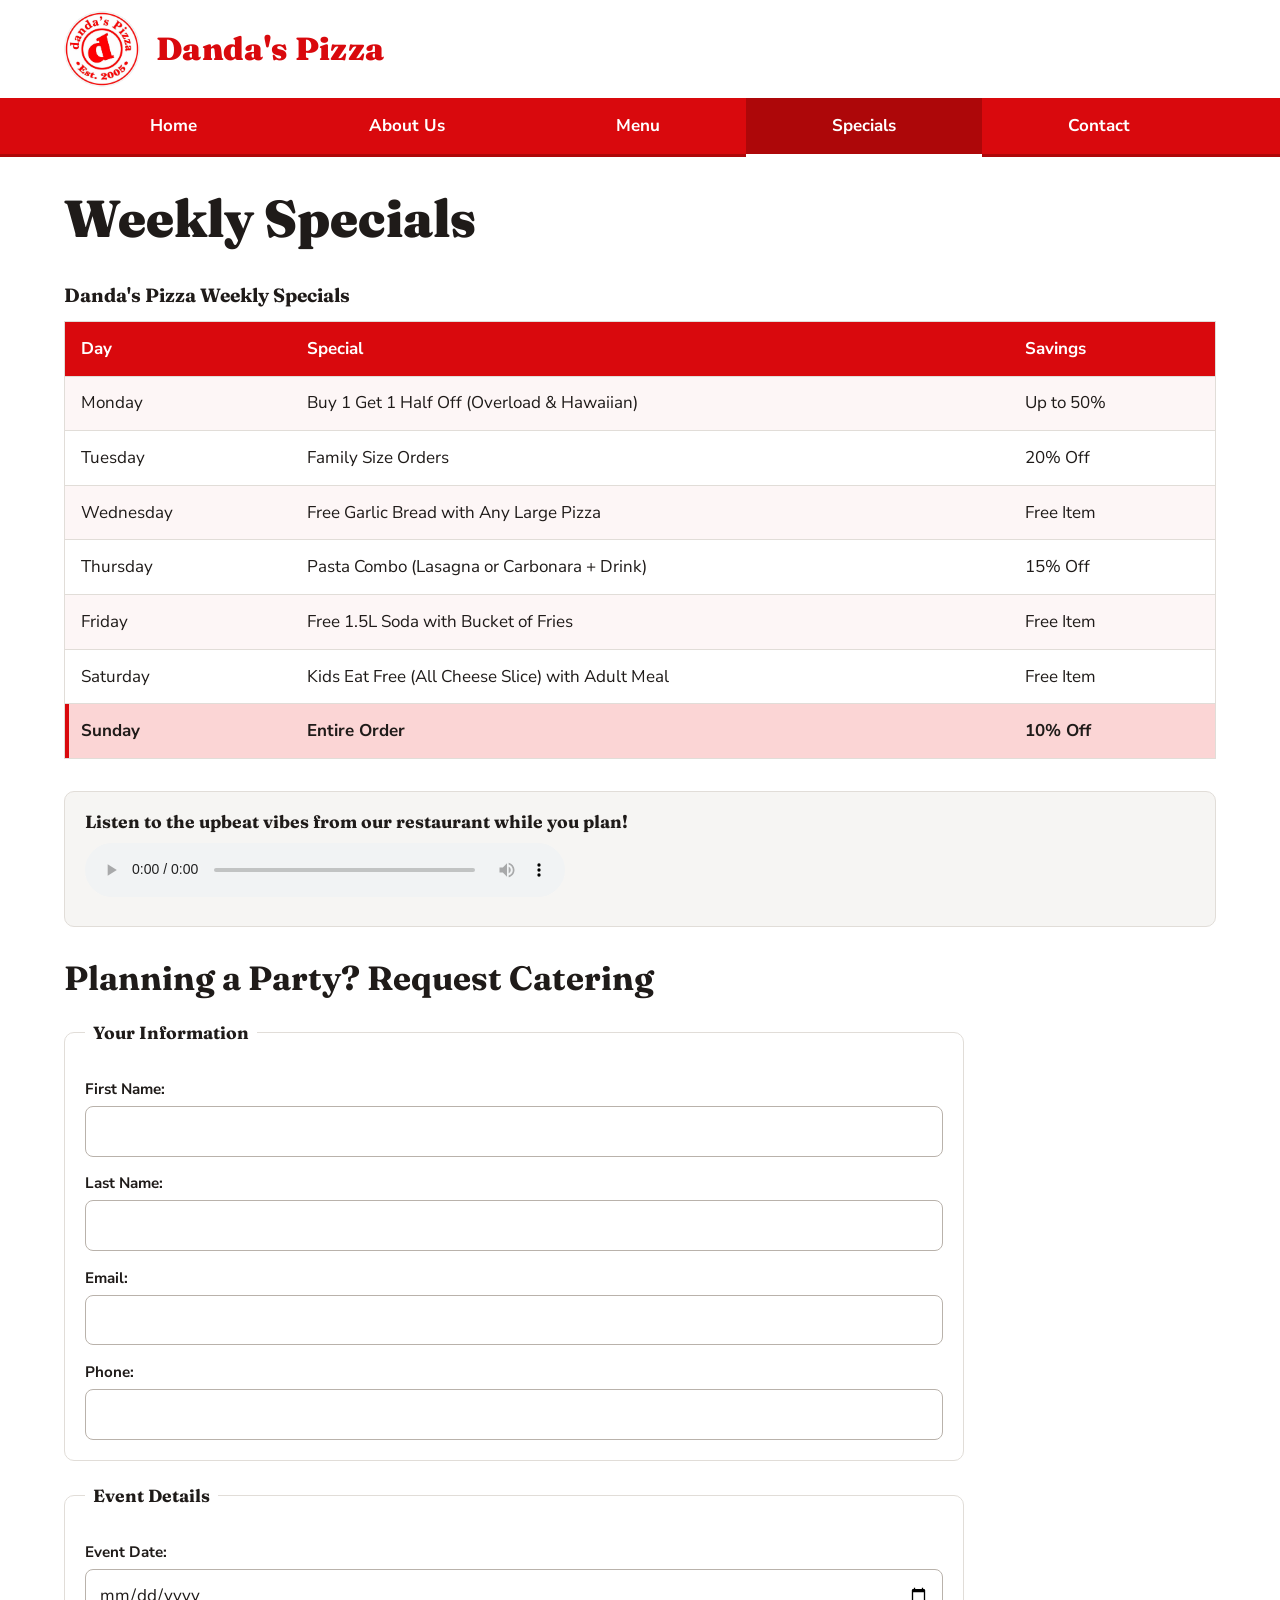
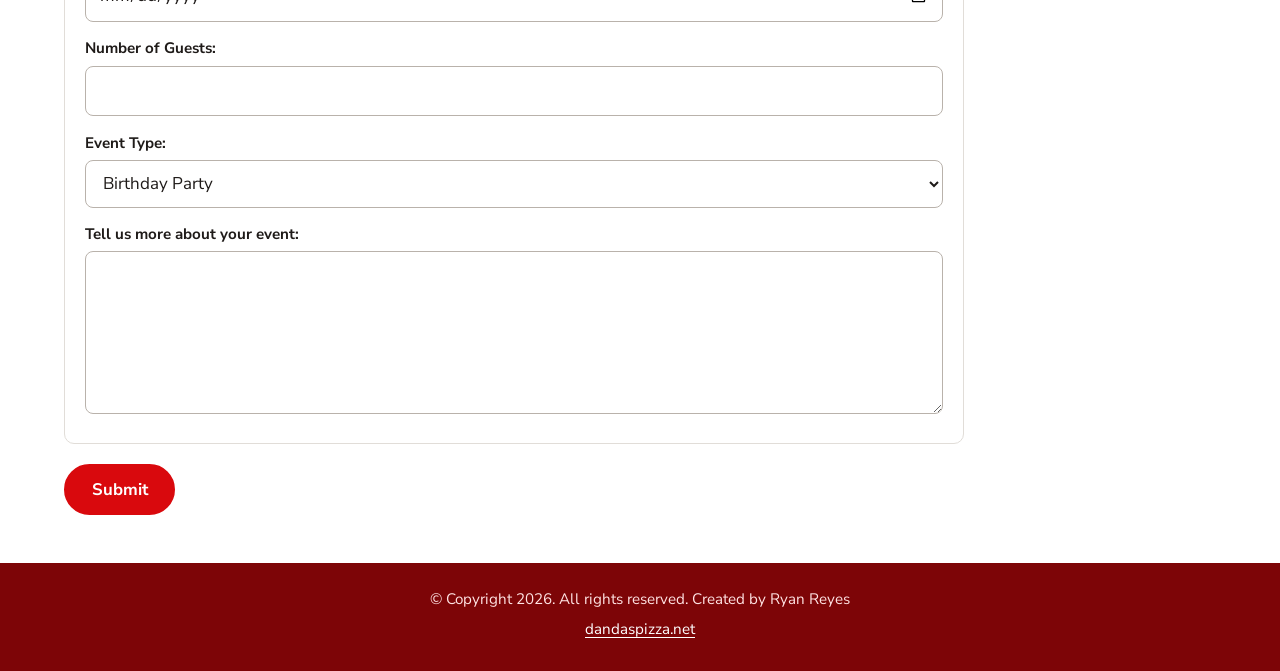
==== special.html @ eed9eb9b "Add files via upload" ====
<!DOCTYPE html>
<html lang="en">
<head>
  <!--
  Name: Ryan Reyes
  Date: 2026-01-15
  Section: WD 202
  -->
  <meta charset="UTF-8">
  <meta name="viewport" content="width=device-width, initial-scale=1.0">
  <title>Specials - Danda's Pizza</title>
  <meta name="description" content="Weekly specials at Danda's Pizza in Angeles City, plus catering requests for birthdays, family gatherings, and corporate events.">
  <link rel="preconnect" href="https://fonts.googleapis.com">
  <link rel="preconnect" href="https://fonts.gstatic.com" crossorigin>
  <link href="https://fonts.googleapis.com/css2?family=Fraunces:wght@700;900&family=Nunito+Sans:wght@400;600;700&display=swap" rel="stylesheet">
  <script>document.documentElement.classList.add("js");</script>
  <link rel="stylesheet" href="style.css">
  <link rel="shortcut icon" href="img/favicon.ico">
  <link rel="icon" type="image/png" sizes="32x32" href="img/favicon-32x32.png">
  <link rel="apple-touch-icon" sizes="180x180" href="img/apple-touch-icon.png">
</head>

<body>
  <a class="skip-link" href="#main">Skip to content</a>
  <div id="container">
    <header>
      <a href="index.html">
        <img src="img/danda's_main_logo.jpg" alt="Danda's Logo" />
      </a>
      <p class="brand">Danda's Pizza</p>
      <button class="nav-toggle" type="button" aria-expanded="false" aria-controls="site-nav" aria-label="Open menu">
        <span class="bars" aria-hidden="true"></span>
      </button>
    </header>

    <nav id="site-nav" aria-label="Main">
      <ul>
        <li><a href="index.html">Home</a></li>
        <li><a href="about.html">About Us</a></li>
        <li><a href="menu.html">Menu</a></li>
        <li><a href="special.html" aria-current="page">Specials</a></li>
        <li><a href="contact.html">Contact</a></li>
      </ul>
    </nav>

    <main id="main">
      <h1>Weekly Specials</h1>
      <div id="specials">
        <div class="tablet-desktop">
         
          <div class="table-wrap">
          <table>
            <caption>Danda's Pizza Weekly Specials</caption>
            <tr>
              <th>Day</th>
              <th>Special</th>
              <th>Savings</th>
            </tr>
            <tr>
              <td>Monday</td>
              <td>Buy 1 Get 1 Half Off (Overload &amp; Hawaiian)</td>
              <td>Up to 50%</td>
            </tr>
            <tr>
              <td>Tuesday</td>
              <td>Family Size Orders</td>
              <td>20% Off</td>
            </tr>
            <tr>
              <td>Wednesday</td>
              <td>Free Garlic Bread with Any Large Pizza</td>
              <td>Free Item</td>
            </tr>
            <tr>
              <td>Thursday</td>
              <td>Pasta Combo (Lasagna or Carbonara + Drink)</td>
              <td>15% Off</td>
            </tr>
            <tr>
              <td>Friday</td>
              <td>Free 1.5L Soda with Bucket of Fries</td>
              <td>Free Item</td>
            </tr>
            <tr>
              <td>Saturday</td>
              <td>Kids Eat Free (All Cheese Slice) with Adult Meal</td>
              <td>Free Item</td>
            </tr>
            <tr>
              <td>Sunday</td>
              <td>Entire Order</td>
              <td>10% Off</td>
            </tr>
          </table>
          </div>
        </div>
      </div>

      <div id="music-sample">
        <h3>Listen to the upbeat vibes from our restaurant while you plan!</h3>
        <audio controls>
          <source src="media/pizza_audio.mp3" type="audio/mp3">
          <p>Your browser does not support the audio element.</p>
        </audio>
      </div>

      <div id="form">
        <h2>Planning a Party? Request Catering</h2>
        <form class="form-grid">
          <fieldset>
            <legend>Your Information</legend>
            <label for="fname">First Name:</label>
            <input type="text" name="fname" id="fname" required>

            <label for="lname">Last Name:</label>
            <input type="text" name="lname" id="lname" required>

            <label for="email">Email:</label>
            <input type="email" name="email" id="email" required>

            <label for="phone">Phone:</label>
            <input type="tel" name="phone" id="phone" required>
          </fieldset>

          <fieldset>
            <legend>Event Details</legend>
            <label for="eventdate">Event Date:</label>
            <input type="date" name="eventdate" id="eventdate">

            <label for="guests">Number of Guests:</label>
            <input type="number" name="guests" id="guests" min="1">

            <label for="eventtype">Event Type:</label>
            <select name="eventtype" id="eventtype">
              <option value="birthday">Birthday Party</option>
              <option value="corporate">Corporate Event</option>
              <option value="family">Family Gathering</option>
              <option value="other">Other</option>
            </select>

            <label for="message">Tell us more about your event:</label>
            <textarea id="message" name="message" rows="5" cols="35"></textarea>
          </fieldset>

          <input type="submit" id="submit" value="Submit" class="btn">
        </form>
      </div>
    </main>

    <footer>
      <p>&copy; Copyright 2026. All rights reserved. Created by Ryan Reyes</p>
      <p><a href="http://dandaspizza.net">dandaspizza.net</a></p>
    </footer>
  </div>
  <script>
    const d = new Date().getDay();
    const row = document.querySelectorAll("#specials table tr")[d === 0 ? 7 : d];
    if (row) row.classList.add("today");
  </script>
  <script src="script.js"></script>
</body>
</html>
---- style.css ----
/*
  Name: Ryan Reyes
  Date: 2026-01-15
  Section: WD 202
  Danda's Pizza - shared stylesheet
*/

:root {
  --char: #1f1b19;        /* near-black for video/backdrops */
  --tomato: #d9090d;      /* logo red */
  --tomato-dark: #ad0709;
  --tomato-deep: #7d0507; /* footer */
  --tint: #fdecec;        /* light red wash */
  --flour: #f6f5f3;       /* page background */
  --white: #ffffff;
  --ink: #1f1b19;
  --muted: #5e5651;
  --line: #e1ddd8;
  --radius: 10px;
  --gutter: clamp(1.25rem, 5vw, 4.5rem);
  --hero-image: url("img/bg_pizza_photo.jpg"); 
  --font-display: "Fraunces", Georgia, serif;
  --font-body: "Nunito Sans", system-ui, -apple-system, "Segoe UI", sans-serif;
}

*, *::before, *::after { box-sizing: border-box; }

html { scroll-behavior: smooth; }

body {
  margin: 0;
  font-family: var(--font-body);
  font-size: 1.0625rem;
  line-height: 1.65;
  color: var(--ink);
  background: var(--flour);
}

img, video, iframe { max-width: 100%; }
img { display: block; height: auto; }

h1, h2, h3 {
  font-family: var(--font-display);
  line-height: 1.15;
  margin: 0 0 0.6em;
  color: var(--ink);
}
h1 { font-size: clamp(2rem, 5vw, 3.25rem); font-weight: 900; }
h2 { font-size: clamp(1.5rem, 3.2vw, 2.1rem); font-weight: 700; }
h3 { font-size: 1.25rem; font-weight: 700; }

p { margin: 0 0 1.1em; max-width: 75ch; }

a { color: var(--tomato); text-underline-offset: 3px; }
a:hover { color: var(--tomato-dark); }

:focus-visible {
  outline: 3px solid var(--ink);
  outline-offset: 3px;
  box-shadow: 0 0 0 6px var(--white);
  border-radius: 4px;
}

/* ---------- Skip link ---------- */
.skip-link {
  position: absolute;
  left: 1rem;
  top: -4rem;
  z-index: 100;
  background: var(--tomato);
  color: var(--white);
  padding: 0.6rem 1rem;
  border-radius: var(--radius);
  font-weight: 700;
}
.skip-link:focus { top: 1rem; color: var(--white); }

/* ---------- Layout shell ---------- */
#container {
  width: 100%;
  max-width: none;
  margin: 0;
  background: var(--white);
  min-height: 100vh;
  display: flex;
  flex-direction: column;
}

main {
  flex: 1;
  width: 100%;
  padding: 2rem var(--gutter) 3rem;
}

/* ---------- Header ---------- */
header {
  display: flex;
  align-items: center;
  gap: 1rem;
  padding: 0.7rem var(--gutter);
  background: var(--white);
}
header a { display: block; line-height: 0; }
header img {
  width: 76px;
  height: 76px;
  object-fit: cover;
  border-radius: 50%;
}
.brand {
  margin: 0;
  font-family: var(--font-display);
  font-weight: 900;
  font-size: clamp(1.4rem, 4vw, 2rem);
  color: var(--tomato);
  letter-spacing: 0.01em;
}

/* ---------- Navigation ---------- */
nav {
  background: var(--tomato);
  border-bottom: 3px solid var(--tomato-dark);
}
nav ul {
  list-style: none;
  margin: 0;
  padding: 0 var(--gutter);
  display: flex;
  flex-wrap: wrap;
}
nav li { flex: 1 1 auto; }
nav a {
  display: block;
  padding: 0.85rem 1rem;
  text-align: center;
  text-decoration: none;
  font-weight: 700;
  color: var(--white);
  border-bottom: 3px solid transparent;
  margin-bottom: -3px;
  transition: background 0.15s, color 0.15s;
}
nav a:hover { background: rgba(255, 255, 255, 0.16); color: var(--white); }
nav a[aria-current="page"] {
  color: var(--white);
  background: var(--tomato-dark);
  border-bottom-color: var(--white);
}

/* ---------- Hamburger button (phones, JS only) ---------- */
.nav-toggle {
  display: none;
  margin-left: auto;
  width: 46px;
  height: 46px;
  padding: 0;
  align-items: center;
  justify-content: center;
  background: var(--white);
  border: 2px solid var(--tomato);
  border-radius: var(--radius);
  cursor: pointer;
}
.nav-toggle .bars,
.nav-toggle .bars::before,
.nav-toggle .bars::after {
  display: block;
  width: 22px;
  height: 3px;
  border-radius: 2px;
  background: var(--tomato);
  transition: transform 0.2s ease, background 0.2s ease;
}
.nav-toggle .bars { position: relative; }
.nav-toggle .bars::before,
.nav-toggle .bars::after { content: ""; position: absolute; left: 0; }
.nav-toggle .bars::before { top: -7px; }
.nav-toggle .bars::after { top: 7px; }
.nav-toggle[aria-expanded="true"] .bars { background: transparent; }
.nav-toggle[aria-expanded="true"] .bars::before { top: 0; transform: rotate(45deg); }
.nav-toggle[aria-expanded="true"] .bars::after { top: 0; transform: rotate(-45deg); }

/* ---------- Buttons ---------- */
.btn, .btn-outline, .order-btn {
  display: inline-block;
  font-family: var(--font-body);
  font-weight: 700;
  font-size: 1rem;
  text-align: center;
  text-decoration: none;
  border-radius: 999px;
  padding: 0.75rem 1.6rem;
  cursor: pointer;
  border: 2px solid var(--tomato);
  transition: background 0.15s, color 0.15s, border-color 0.15s;
}
.btn { background: var(--tomato); color: var(--white); }
/* white buttons on red backgrounds */
.hero .btn, .cta-band .btn { background: var(--white); color: var(--tomato); border-color: var(--white); }
.hero .btn:hover, .cta-band .btn:hover { background: var(--tint); color: var(--tomato-dark); border-color: var(--tint); }
.btn:hover { background: var(--tomato-dark); border-color: var(--tomato-dark); color: var(--white); }
.btn-outline { background: transparent; color: var(--white); border-color: rgba(255, 255, 255, 0.7); }
.btn-outline:hover { background: var(--white); color: var(--char); border-color: var(--white); }

/* ---------- Home: hero ---------- */
.hero {
  position: relative;
  margin: -2rem calc(var(--gutter) * -1) 2rem;
  padding: clamp(3rem, 9vw, 6.5rem) var(--gutter);
  color: var(--white);
  background:
    linear-gradient(100deg, rgba(125, 5, 7, 0.75) 0%, rgba(173, 7, 9, 0.45) 45%, rgba(20, 8, 8, 0.1) 100%),
    var(--hero-image) center / cover no-repeat,
    var(--tomato-dark);
}
.hero h1 { color: var(--white); max-width: 20ch; font-size: clamp(2.2rem, 6vw, 4.5rem); }
.hero p { font-size: 1.2rem; color: #ffeaea; max-width: 48ch; }
.hero-actions { display: flex; flex-wrap: wrap; gap: 0.75rem; margin-top: 1.5rem; }

/* ---------- Home: video + intro ---------- */
.tablet-desktop video {
  width: 100%;
  border-radius: var(--radius);
  background: var(--char);
  margin-bottom: 1.5rem;
}

/* ---------- Home: story ---------- */
.story { margin: 0 0 3.5rem; }
.story .lead { font-family: var(--font-display); font-weight: 700; font-size: 1.25rem; line-height: 1.35; }
.story h2 { max-width: 18ch; }

/* ---------- Home: today's special strip ---------- */
.special-strip {
  display: flex;
  flex-wrap: wrap;
  align-items: center;
  justify-content: space-between;
  gap: 1rem 2rem;
  margin: 0 0 3.5rem;
  padding: 1.5rem 1.75rem;
  color: var(--white);
  background: linear-gradient(135deg, var(--tomato), var(--tomato-dark));
  border-radius: var(--radius);
}
.special-strip h2 { margin: 0 0 0.25rem; font-size: 1.4rem; color: var(--white); }
.special-strip p { margin: 0; font-size: 1.1rem; color: #ffeaea; }
.special-strip .btn { background: var(--white); color: var(--tomato); border-color: var(--white); }
.special-strip .btn:hover { background: var(--tint); color: var(--tomato-dark); border-color: var(--tint); }

/* ---------- Home: visit us ---------- */
.visit-grid {
  display: grid;
  grid-template-columns: repeat(3, 1fr);
  gap: 1.5rem;
  margin-top: 1.25rem;
}
.visit-grid > div { padding-left: 1rem; border-left: 4px solid var(--tomato); }
.visit-grid h3 { margin: 0 0 0.25rem; font-size: 1.1rem; }
.visit-grid p { margin: 0; }
.tel-link { font-weight: 800; color: var(--tomato); text-decoration: none; }
.tel-link:hover { text-decoration: underline; }

@media (max-width: 767px) {
  .visit-grid { grid-template-columns: 1fr; }
}

/* ---------- About ---------- */
.about-split { display: grid; gap: 1.25rem; align-items: center; margin-bottom: 1rem; }
.about-split .about-figure { margin: 0; }
.about-split .about-figure img { max-height: 420px; }
@media (min-width: 900px) {
  .about-split { grid-template-columns: 1fr 1fr; gap: 2.5rem; }
  .about-split.reverse .about-figure { order: 2; }
}
.founders-list { padding-left: 1.2rem; }
.cta-band {
  margin-top: 3rem;
  padding: 2rem var(--gutter);
  text-align: center;
  color: var(--white);
  background: linear-gradient(135deg, var(--tomato), var(--tomato-dark));
  border-radius: var(--radius);
}
.cta-band h2 { color: var(--white); }
.cta-band .hero-actions { justify-content: center; margin-top: 0.5rem; }

.about-figure { margin: 0 0 1.5rem; }
.about-figure img {
  width: 100%;
  max-height: 520px;
  object-fit: cover;
  border-radius: var(--radius);
}
.about-figure figcaption {
  margin-top: 0.5rem;
  font-size: 0.95rem;
  color: var(--muted);
}
/* About: page banner, steps, statement */
.page-banner {
  margin: -2rem calc(var(--gutter) * -1) 2.5rem;
  padding: clamp(2.5rem, 7vw, 5rem) var(--gutter);
  color: var(--white);
  background:
    linear-gradient(100deg, rgba(125, 5, 7, 0.88) 0%, rgba(173, 7, 9, 0.6) 50%, rgba(20, 8, 8, 0.25) 100%),
    var(--banner-image) center / cover no-repeat,
    var(--tomato-dark);
}
.page-banner h1 { color: var(--white); max-width: 18ch; margin-bottom: 0.3em; }
.page-banner p { margin: 0; font-size: 1.2rem; color: #ffeaea; }

.steps {
  list-style: none;
  margin: 1.5rem 0 0;
  padding: 0;
  display: grid;
  gap: 1.5rem;
  counter-reset: step;
}
.steps li { counter-increment: step; padding-top: 1rem; border-top: 4px solid var(--tomato); }
.steps li::before {
  content: counter(step);
  display: inline-grid;
  place-items: center;
  width: 2.2rem;
  height: 2.2rem;
  margin-bottom: 0.6rem;
  border-radius: 50%;
  background: var(--tomato);
  color: var(--white);
  font-weight: 800;
}
.steps h3 { margin-bottom: 0.3rem; }
.steps p { margin: 0; color: var(--muted); }
@media (min-width: 768px) { .steps { grid-template-columns: repeat(3, 1fr); } }

.statement {
  font-family: var(--font-display);
  font-weight: 700;
  font-size: clamp(1.25rem, 2.6vw, 1.8rem);
  line-height: 1.35;
  max-width: 40ch;
}

/* About: key facts */
.facts {
  list-style: none;
  margin: 2.5rem 0;
  padding: 1.5rem 0;
  display: grid;
  grid-template-columns: repeat(3, 1fr);
  gap: 1.5rem;
  border-top: 1px solid var(--line);
  border-bottom: 1px solid var(--line);
}
.facts li { text-align: center; }
.facts strong {
  display: block;
  font-family: var(--font-display);
  font-size: clamp(1.7rem, 4vw, 2.6rem);
  line-height: 1.1;
  color: var(--tomato);
}
.facts span { display: block; margin: 0.3rem auto 0; max-width: 24ch; font-size: 0.95rem; color: var(--muted); }
@media (max-width: 767px) { .facts { grid-template-columns: 1fr; gap: 1.25rem; } }

main section + section { margin-top: 2.5rem; }
.fun-fact {
  margin: 1.5rem 0;
  padding: 1rem 1.25rem;
  background: var(--tint);
  border-left: 5px solid var(--tomato);
  border-radius: 0 var(--radius) var(--radius) 0;
}
.fun-fact p { margin: 0; }

/* ---------- Menu ---------- */
.menu-banner {
  display: inline-block;
  margin-bottom: 1.25rem;
  padding: 0.3rem 1rem;
  background: var(--tomato);
  color: var(--white);
  font-weight: 700;
  border-radius: 999px;
}
.menu-cards-grid {
  list-style: none;
  margin: 0;
  padding: 0;
  display: grid;
  grid-template-columns: repeat(auto-fill, minmax(210px, 1fr));
  gap: 1.25rem;
}
.menu-card {
  display: flex;
  flex-direction: column;
  background: var(--white);
  border: 1px solid var(--line);
  border-radius: var(--radius);
  overflow: hidden;
}
.menu-card-image { position: relative; }
.menu-card-image img {
  width: 100%;
  aspect-ratio: 1 / 1;
  object-fit: cover;
  background: var(--line);
}
.badge {
  position: absolute;
  top: 0.6rem;
  left: 0.6rem;
  background: var(--white);
  color: var(--tomato);
  box-shadow: 0 1px 4px rgba(0, 0, 0, 0.3);
  font-size: 0.8rem;
  font-weight: 800;
  padding: 0.2rem 0.7rem;
  border-radius: 999px;
}
.order-btn {
  order: 3;
  margin: 0 1rem 1rem;
  padding: 0.55rem 1rem;
  background: var(--tomato);
  color: var(--white);
}
.order-btn:hover { background: var(--tomato-dark); border-color: var(--tomato-dark); color: var(--white); }
.menu-card-info { order: 2; padding: 0.9rem 1rem 0.75rem; flex: 1; }
.item-title { margin-bottom: 0.3rem; font-size: 1.15rem; }
.item-desc { margin: 0; font-size: 0.95rem; color: var(--muted); }

/* ---------- Specials: table ---------- */
.table-wrap { overflow-x: auto; margin-bottom: 2rem; }
table {
  width: 100%;
  border-collapse: collapse;
  background: var(--white);
  border: 1px solid var(--line);
}
caption {
  caption-side: top;
  text-align: left;
  font-family: var(--font-display);
  font-weight: 700;
  font-size: 1.2rem;
  padding: 0 0 0.6rem;
}
th, td { padding: 0.8rem 1rem; text-align: left; border-bottom: 1px solid var(--line); }
th { background: var(--tomato); color: var(--white); }
tr:nth-child(even) td { background: #fdf6f6; }
tr.today td {
  background: #fbd5d5;
  font-weight: 700;
}
tr.today td:first-child { box-shadow: inset 4px 0 0 var(--tomato); }

/* ---------- Specials: audio + form ---------- */
#music-sample {
  margin: 2rem 0;
  padding: 1.25rem;
  background: var(--flour);
  border: 1px solid var(--line);
  border-radius: var(--radius);
}
#music-sample h3 { font-size: 1.1rem; }
audio { width: 100%; max-width: 480px; }

.form-grid { display: grid; gap: 1.25rem; max-width: 900px; }
fieldset {
  border: 1px solid var(--line);
  border-radius: var(--radius);
  padding: 1rem 1.25rem 1.25rem;
  margin: 0;
}
legend {
  padding: 0 0.5rem;
  font-family: var(--font-display);
  font-weight: 700;
  font-size: 1.1rem;
}
label { display: block; margin: 0.9rem 0 0.25rem; font-weight: 700; font-size: 0.95rem; }
input[type="text"], input[type="email"], input[type="tel"],
input[type="date"], input[type="number"], select, textarea {
  width: 100%;
  font: inherit;
  padding: 0.65rem 0.8rem;
  border: 1.5px solid #b9b2ab;
  border-radius: 8px;
  background: var(--white);
  color: var(--ink);
}
input:focus, select:focus, textarea:focus {
  outline: 3px solid var(--tomato);
  outline-offset: 1px;
  border-color: var(--tomato);
}
textarea { resize: vertical; }
#submit { justify-self: start; font-size: 1.05rem; }

/* ---------- Contact ---------- */
#contact h3 { font-size: 1.15rem; font-family: var(--font-body); font-weight: 700; margin-bottom: 0.5rem; }
.contact-email-link { color: var(--tomato); font-weight: 700; }
.map {
  width: 100%;
  height: 450px;
  border: 0;
  border-radius: var(--radius);
  margin-top: 1rem;
}
.hours {
  margin-top: 2rem;
  padding: 1rem 1.25rem;
  background: var(--tomato);
  color: var(--white);
  border-radius: var(--radius);
}
.hours h3 { color: var(--white); margin-bottom: 0.4rem; }
.hours ul { list-style: none; margin: 0; padding: 0; }

/* ---------- Footer ---------- */
footer {
  padding: 1.5rem var(--gutter);
  background: var(--tomato-deep);
  color: #ffe3e3;
  text-align: center;
  font-size: 0.95rem;
}
footer p { margin: 0 auto 0.3rem; }
footer a { color: var(--white); }
footer a:hover { color: #ffd0d0; }

/* ---------- Responsive ---------- */
@media (max-width: 767px) {
  /* Home page video block is hidden on phones; the Specials table is not */
  .tablet-desktop { display: none; }
  #specials .tablet-desktop { display: block; }

  nav ul { padding: 0; flex-wrap: nowrap; }
  nav li { flex: 1 1 0; }
  nav a { padding: 0.8rem 0.15rem; font-size: 0.88rem; white-space: nowrap; }
  .menu-cards-grid { grid-template-columns: repeat(2, 1fr); gap: 0.75rem; }
  .map { height: 320px; }
  th, td { padding: 0.65rem 0.7rem; font-size: 0.95rem; }
}

@media (max-width: 420px) {
  .menu-cards-grid { grid-template-columns: 1fr; }
}
/* Phone menu: hamburger opens a full-width list (only when JavaScript is on) */
@media (max-width: 767px) {
  .js .nav-toggle { display: flex; }
  .js nav { display: none; }
  .js nav.is-open { display: block; }
  .js nav ul { flex-direction: column; flex-wrap: nowrap; }
  .js nav li { flex: none; }
  .js nav a {
    padding: 1rem 1.25rem;
    font-size: 1.05rem;
    text-align: left;
    margin-bottom: 0;
    border-bottom: 0;
    border-top: 1px solid rgba(255, 255, 255, 0.22);
  }
  .js nav a[aria-current="page"] { border-left: 5px solid var(--white); }
}

@media (max-width: 360px) {
  nav a { font-size: 0.78rem; }
}

@media (prefers-reduced-motion: reduce) {
  html { scroll-behavior: auto; }
  * { transition: none !important; }
}
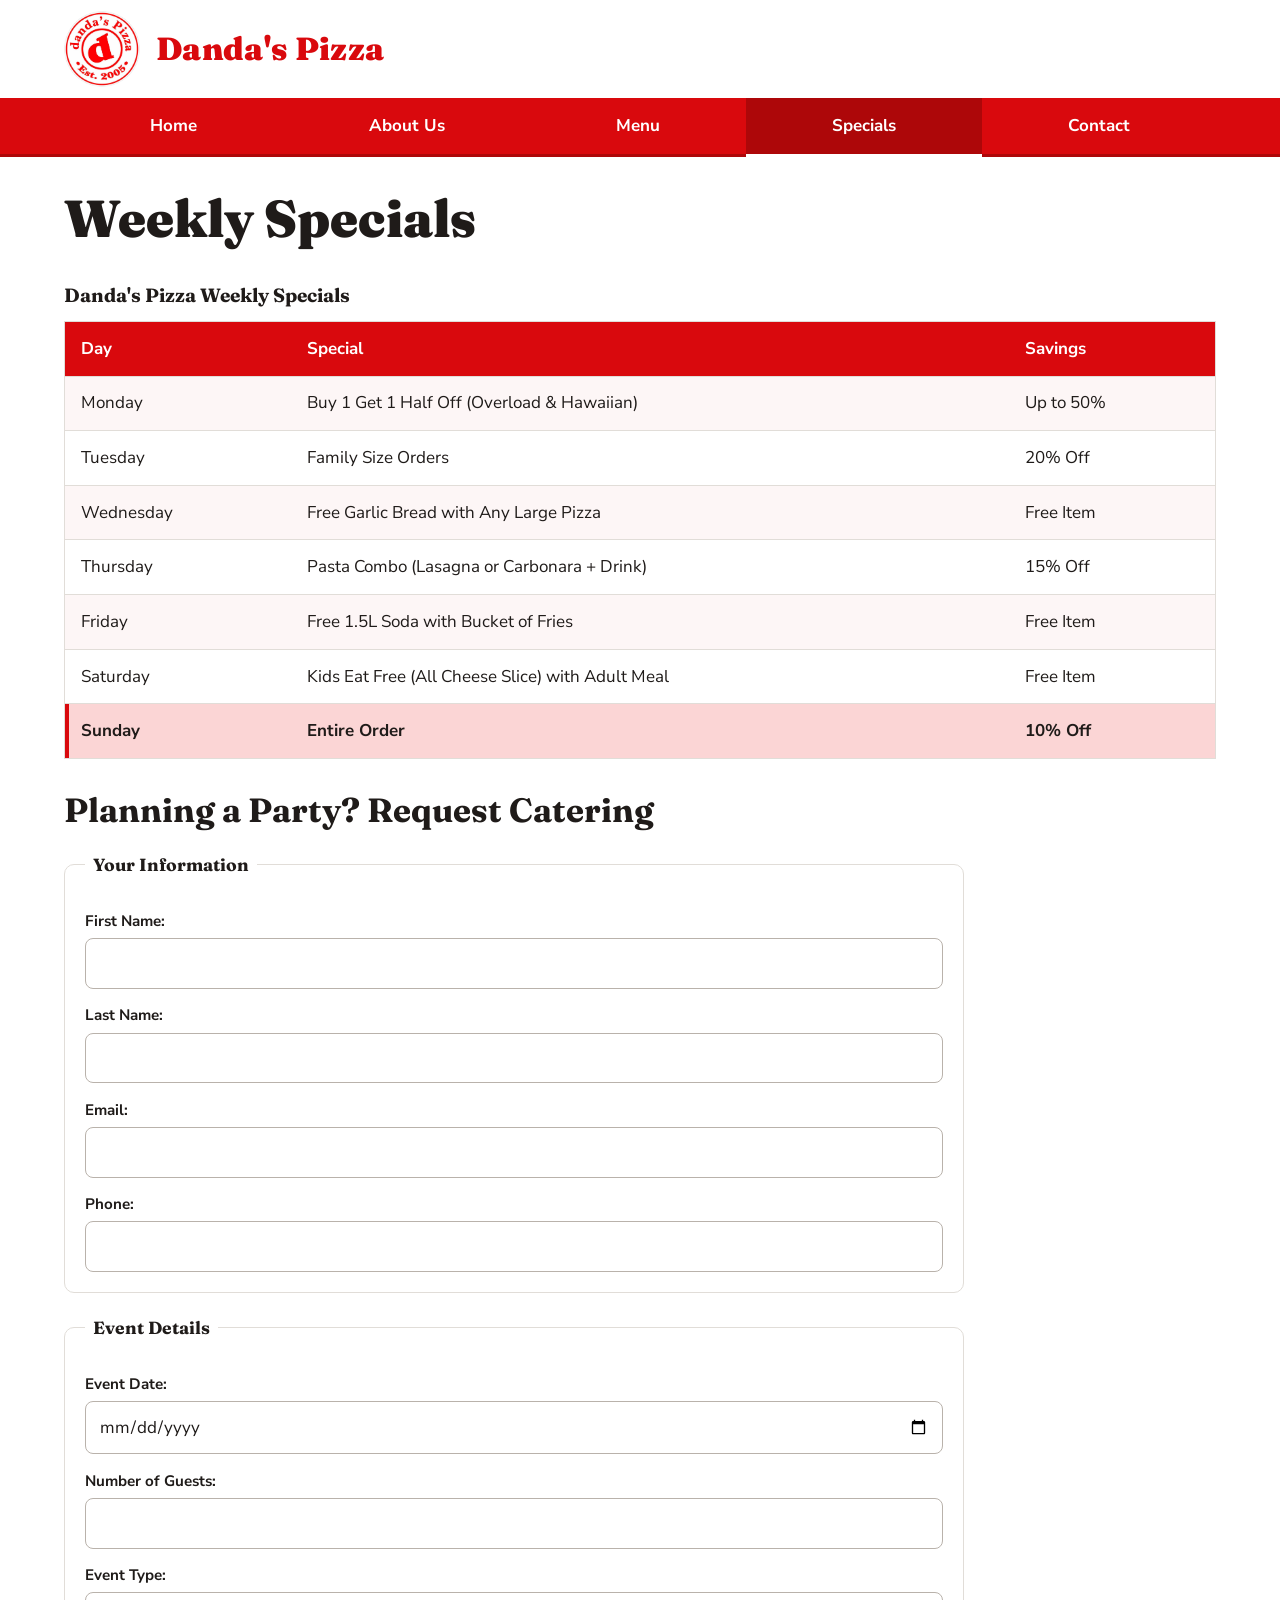
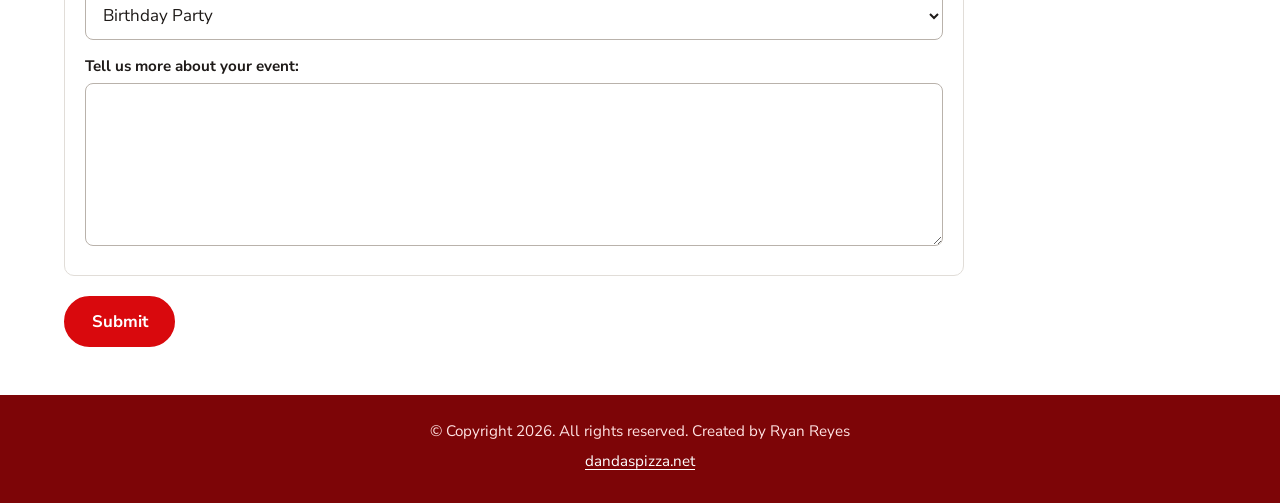
==== commit f8b0ef11: "Update special.html" ====
--- a/special.html
+++ b/special.html
@@ -96,14 +96,6 @@
         </div>
       </div>
 
-      <div id="music-sample">
-        <h3>Listen to the upbeat vibes from our restaurant while you plan!</h3>
-        <audio controls>
-          <source src="media/pizza_audio.mp3" type="audio/mp3">
-          <p>Your browser does not support the audio element.</p>
-        </audio>
-      </div>
-
       <div id="form">
         <h2>Planning a Party? Request Catering</h2>
         <form class="form-grid">
@@ -159,4 +151,4 @@
   </script>
   <script src="script.js"></script>
 </body>
-</html>+</html>
